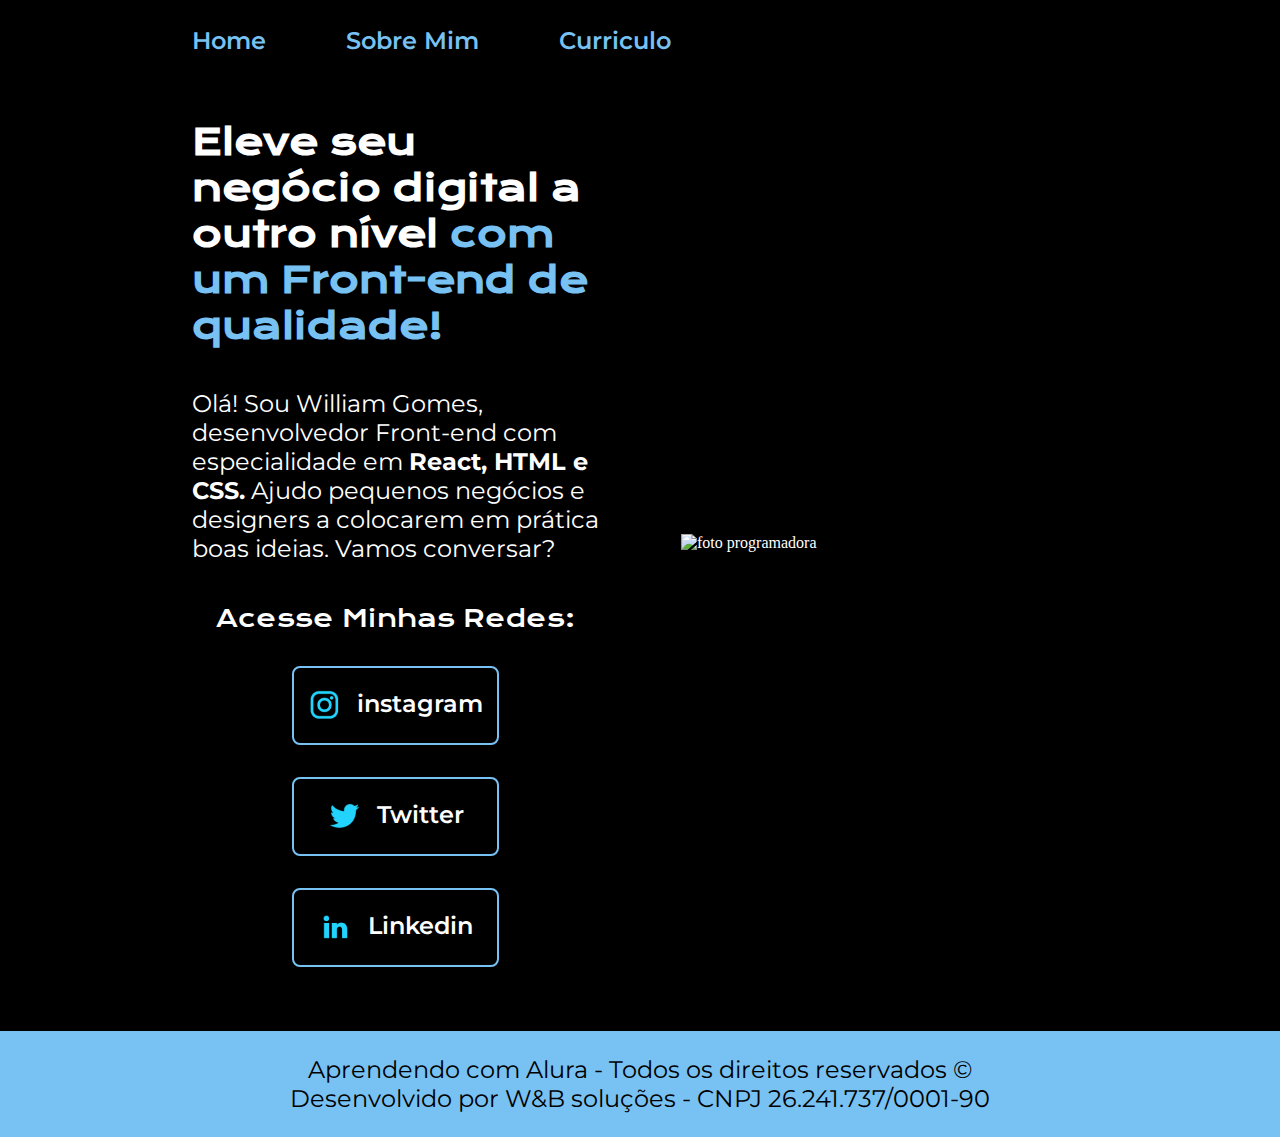
==== index.html @ f4fc3e68 "Add files via upload" ====
<!DOCTYPE html>
<html lang="pt-br">
<head>
    <meta charset="UTF-8">
    <meta http-equiv="X-UA-Compatible" content="IE=edge">
    <meta name="viewport" content="width=device-width, initial-scale=1.0">
    <title>Site Teste</title>
    <link rel="stylesheet" href="./Style/style.css">
</head>
<body>
    <header class="cabecalho"> 
        <nav class="cabecalho__link">
            <a class="cabecalho__link__menu" href="index.html">Home</a>
            <a class="cabecalho__link__menu" href="about.html">Sobre Mim</a>
            <a class="cabecalho__link__menu" href="curriculo.html">Curriculo</a>
        </nav>          
    </header>
    <main class="apresentacao">
        <section class="apresentacao__conteudo">
            <h1 class="apresentacao__conteudo__fonte">Eleve seu negócio digital a outro nível <strong class="titulo-destaque">com um Front-end de qualidade!</strong></h1>
            <p class="apresentacao__conteudo__texto">Olá! Sou William Gomes, desenvolvedor Front-end com especialidade em <strong>React, HTML e CSS.</strong> 
            Ajudo pequenos negócios e designers a colocarem em prática boas ideias. Vamos conversar?</p>
                <div class="apresentacao__links">
                    <h2 class="apresentacao__links__subtitulo">Acesse Minhas Redes:</h2>
                    <a class="apresentacao__links__link" href="https://instagram.com">
                    <img src=Assets/instagram.png>instagram</a>
                    <a class="apresentacao__links__link" href="https://twitter.com">
                    <img src=Assets/twitter.png>Twitter</a>
                    <a class="apresentacao__links__link" href="https://linkedin.com">
                    <img src=Assets/linkedin.png>Linkedin</a>
                </div>
        </section>
            <img class="apresentacao__imagem" src="./assets/Imagem.png" alt="foto programadora">
            </main>
    <footer>
        <p class="rodape"> Aprendendo com Alura - Todos os direitos reservados ©<br>Desenvolvido por W&B soluções - CNPJ 26.241.737/0001-90</p>
    </footer>
</body>
</html>
---- Style/style.css ----
@import url('https://fonts.googleapis.com/css2?family=Krona+One&display=swap');
 @import url('https://fonts.googleapis.com/css2?family=Montserrat&display=swap');

 :root{
    --cor-primaria: #000000;
    --cor-secundaria: #ffffff;
    --cor-terciaria: #78C1F3;
    --cor-hover: #AEE2FF;

    --font-primaria: 'montserrat', sans-serif ;
    --font-secundaria: 'Krona One', sans-serif;
 }

 *{
    margin: 0;
    padding: 0;
}
body {
    /* height: 100vh; */
    box-sizing: border-box;
    background-color: var(--cor-primaria);
    color: var(--cor-secundaria)
    }
.cabecalho{
    padding: 2% 0% 0% 15%;
 }
.cabecalho__link{
    display: flex;
    gap: 80px;
    
        
}
.cabecalho__link__menu{
    font-family: var(--font-primaria) ;
    font-size: 1.5rem;
    font-weight: 600;
    text-decoration: none;
    color:var(--cor-terciaria);
}

.apresentacao{
    padding: 5% 15%;
    display: flex;
    align-items: center;
    justify-content: space-between;
    gap: 82px;
}

.titulo-destaque{
    color: var(--cor-terciaria);
} 

.apresentacao__conteudo{
    width: 50%;
    display: flex;
    flex-direction: column;
    gap: 40px;
    
}
.apresentacao__conteudo__fonte{
    font-size: 2.25rem;
    font-family: var(--font-secundaria);
    color:var(--cor-secundaria)
}
    
.apresentacao__conteudo__texto{
        font-size: 1.5rem;
        font-family: var(--font-primaria);
        
        
    
}
.apresentacao__links{
    display: flex;
    justify-content: space-between;
    font-family: var(--font-primaria);
    align-items: center;
    flex-direction: column;
    gap: 32px;
}

.apresentacao__links__subtitulo{
    font-size: 1.5rem;
    font-weight: 400;
    font-family: var(--font-secundaria);
}

.apresentacao__links__link{
    display: flex;
    justify-content: center;
    gap: 16px;
    border: 2px solid var(--cor-terciaria);
    width: 50%;
    border-radius: 8px;
    text-align: center;
    font-size: 1.5rem;
    padding: 21.5px 0;
    font-weight: 600;
    text-decoration: none;
    color: var(--cor-secundaria);
    font-family: var(--font-primaria);

}
.apresentacao__links__link:hover{
    background-color: var(--cor-hover)
}

.apresentacao__imagem{
    width: 50%;
}

.rodape{
    padding: 24px;
    color: var(--cor-primaria);
    background-color: var(--cor-terciaria);
    text-align: center;
    font-size: 1.5rem;
    font-weight: 400;
    font-family: var(--font-primaria);
}

@media (max-width: 1200px) {
    .cabecalho{
        padding: 10%;
    }

    .cabecalho__link {
        justify-content: center;

    }
    
    .apresentacao{
        flex-direction: column-reverse;
        padding: 5%;
    }

    .apresentacao__conteudo{
        width: auto;
    }
}
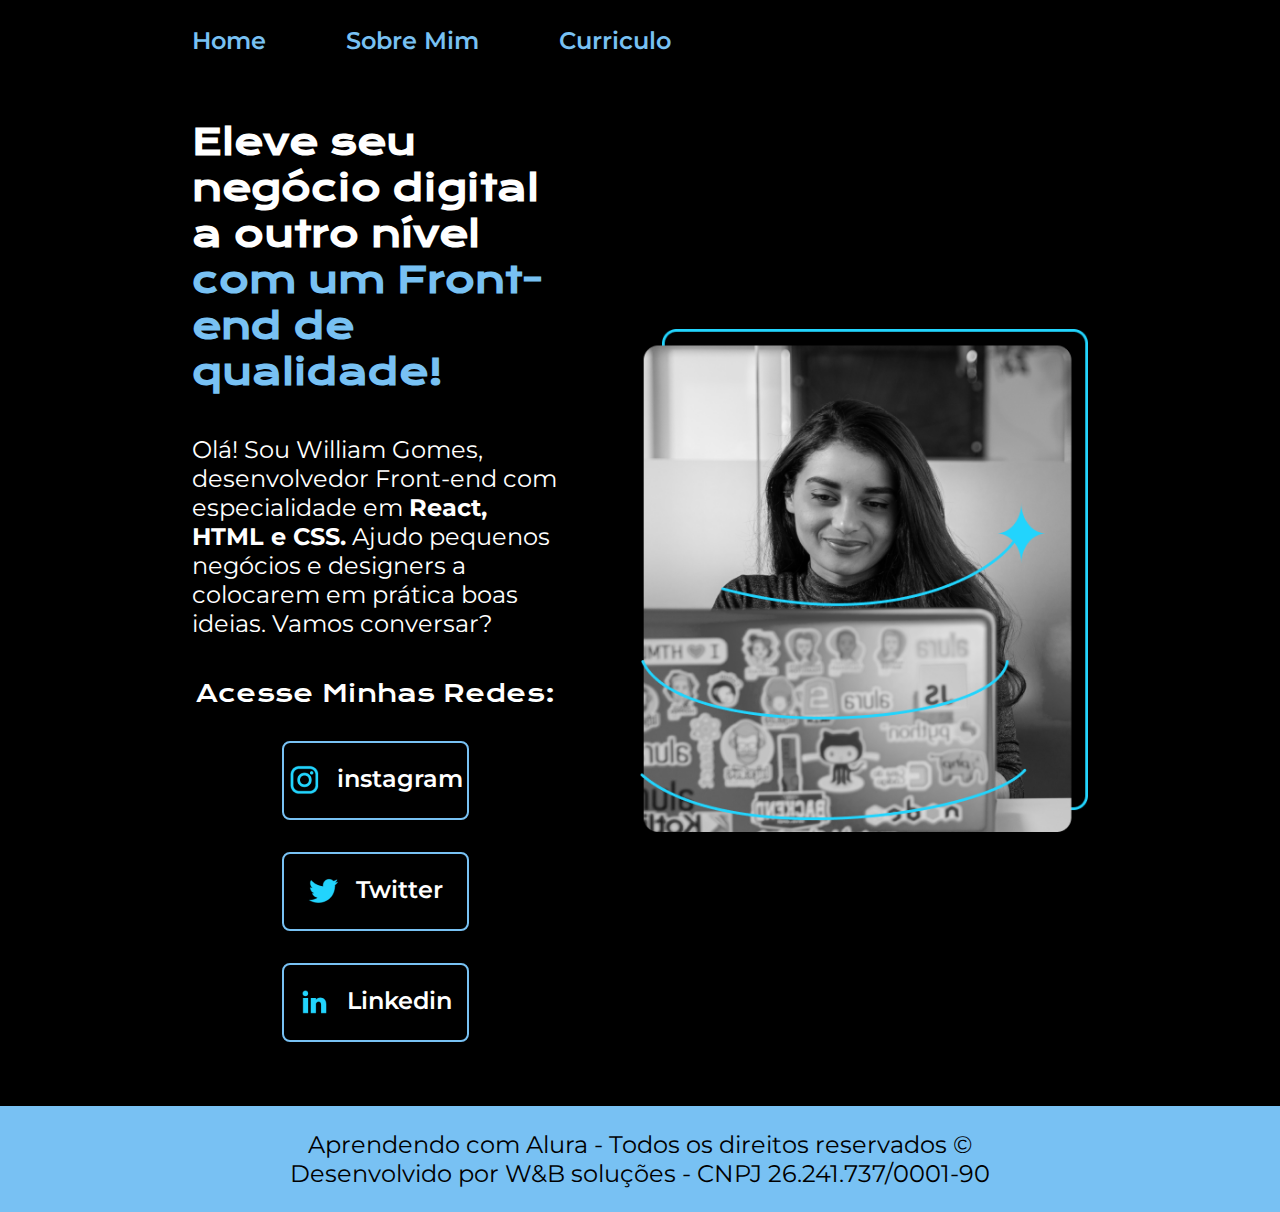
==== commit 912d7a7d: "Update index.html" ====
--- a/index.html
+++ b/index.html
@@ -30,10 +30,10 @@
                     <img src=Assets/linkedin.png>Linkedin</a>
                 </div>
         </section>
-            <img class="apresentacao__imagem" src="./assets/Imagem.png" alt="foto programadora">
+            <img class="apresentacao__imagem" src="./Assets/Imagem.png" alt="foto programadora">
             </main>
     <footer>
         <p class="rodape"> Aprendendo com Alura - Todos os direitos reservados ©<br>Desenvolvido por W&B soluções - CNPJ 26.241.737/0001-90</p>
     </footer>
 </body>
-</html>+</html>
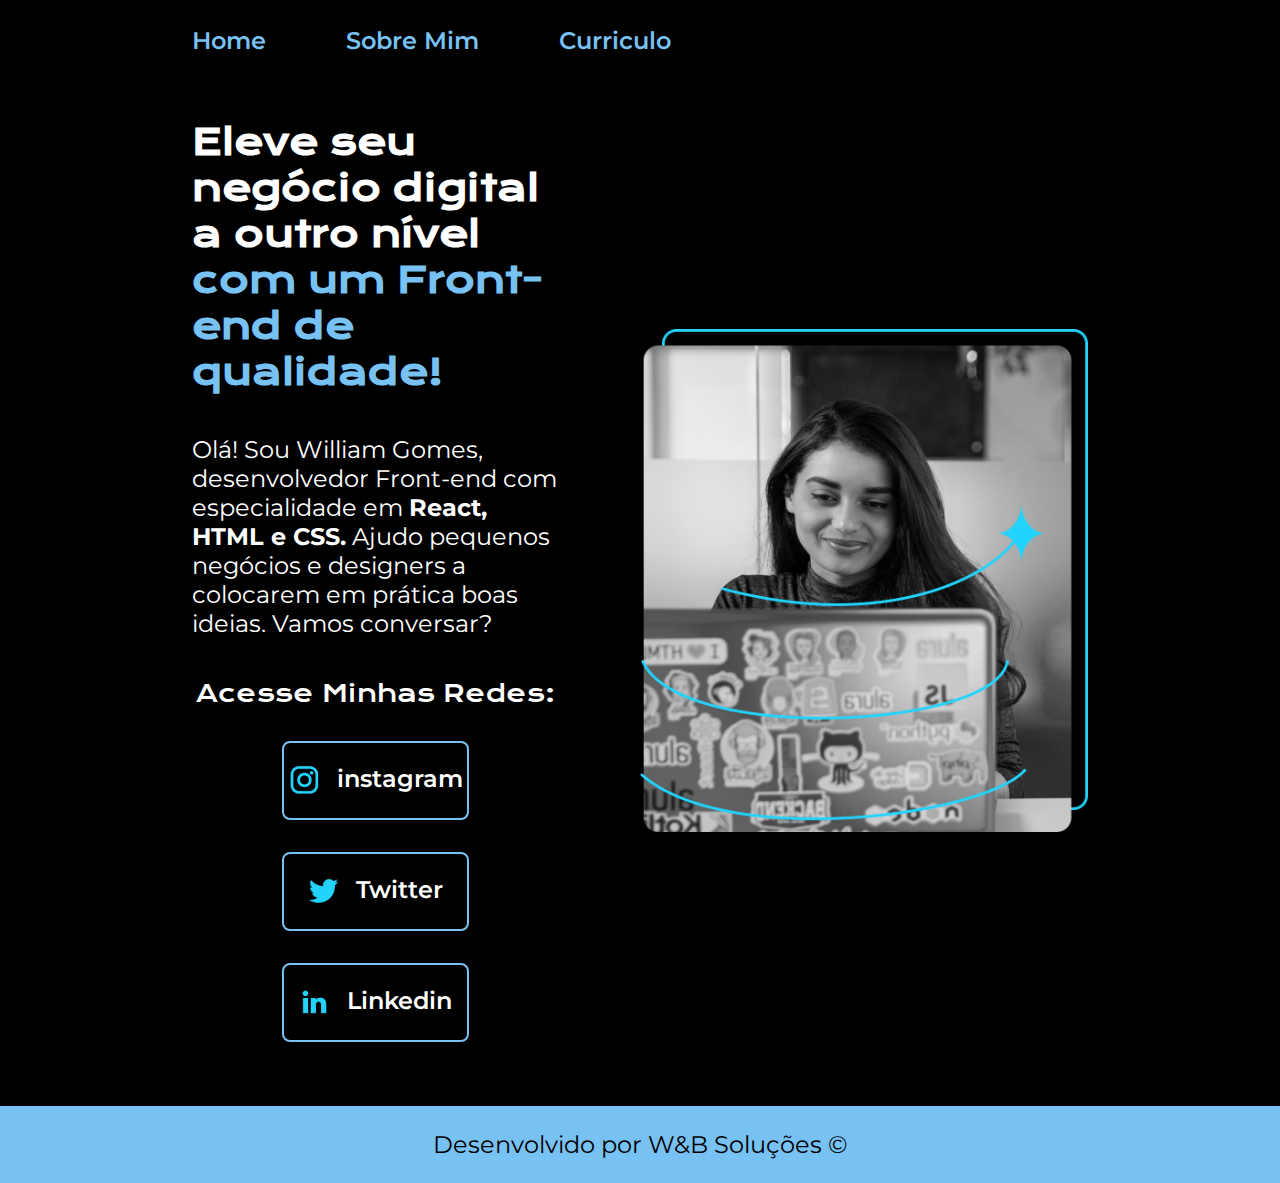
==== commit c75127a4: "Update index.html" ====
--- a/index.html
+++ b/index.html
@@ -33,7 +33,7 @@
             <img class="apresentacao__imagem" src="./Assets/Imagem.png" alt="foto programadora">
             </main>
     <footer>
-        <p class="rodape"> Aprendendo com Alura - Todos os direitos reservados ©<br>Desenvolvido por W&B soluções - CNPJ 26.241.737/0001-90</p>
+        <p class="rodape">Desenvolvido por W&B Soluções ©</p>
     </footer>
 </body>
 </html>
